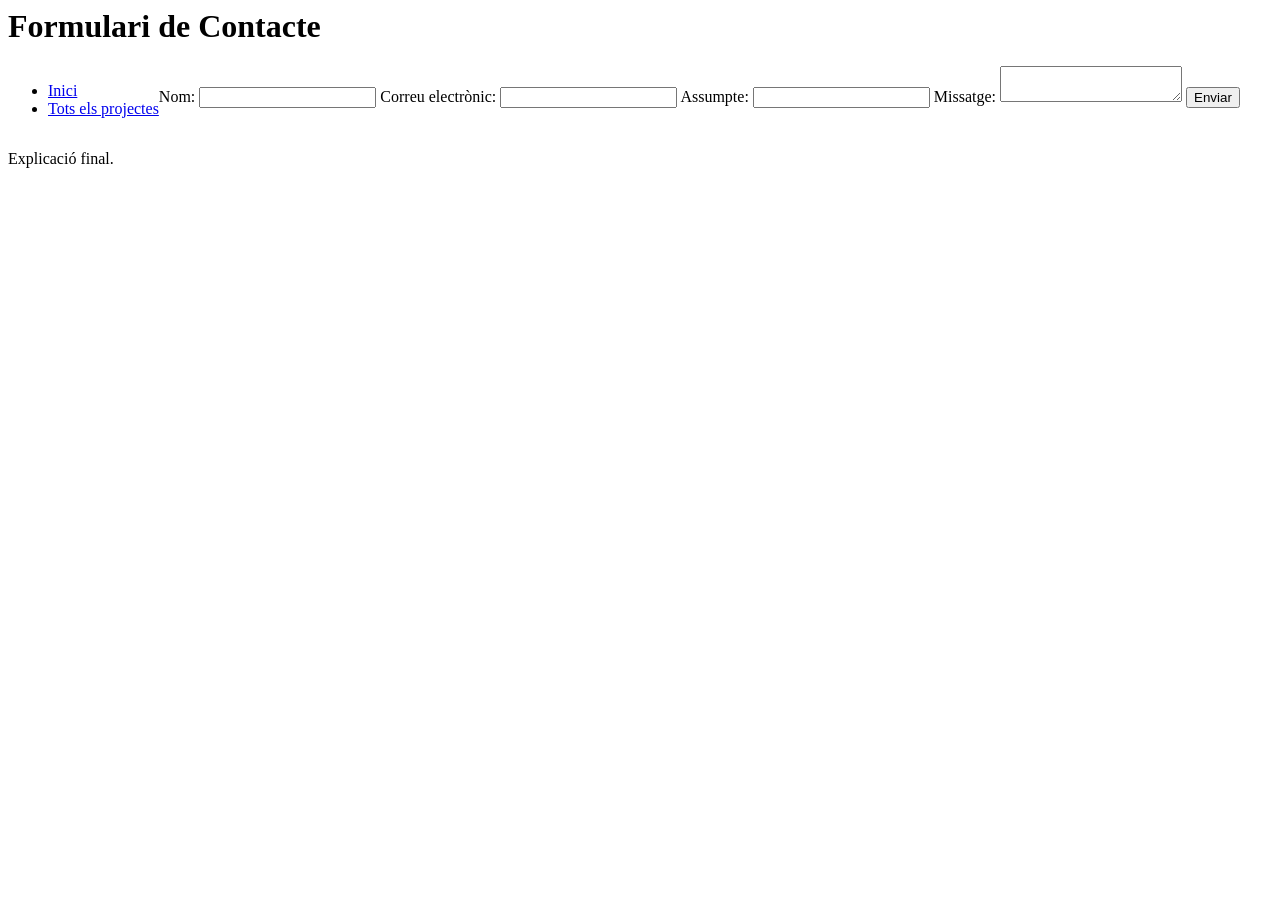
==== contact.html @ 8395a52c "Add contact.html for contact form" ====
<html lang="ca">
<head>
    <meta charset="UTF-8">
    <title>Contacte</title>
</head>

<body>

<header>
    <h1>Formulari de Contacte</h1>
</header>

<main style="display:flex;">

    <!-- Menú -->
    <nav>
        <ul>
            <li><a href="index.html">Inici</a></li>
            <li><a href="projects.html">Tots els projectes</a></li>
        </ul>
    </nav>

    <!-- Formulario -->
    <section>
        <form>

            <label>Nom:</label>
            <input type="text" required>

            <label>Correu electrònic:</label>
            <input type="email" required>

            <label>Assumpte:</label>
            <input type="text" required>

            <label>Missatge:</label>
            <textarea required></textarea>

            <button type="submit">Enviar</button>
        </form>
    </section>

</main>

<footer>
    <p>Explicació final.</p>
</footer>

</body>
</html>
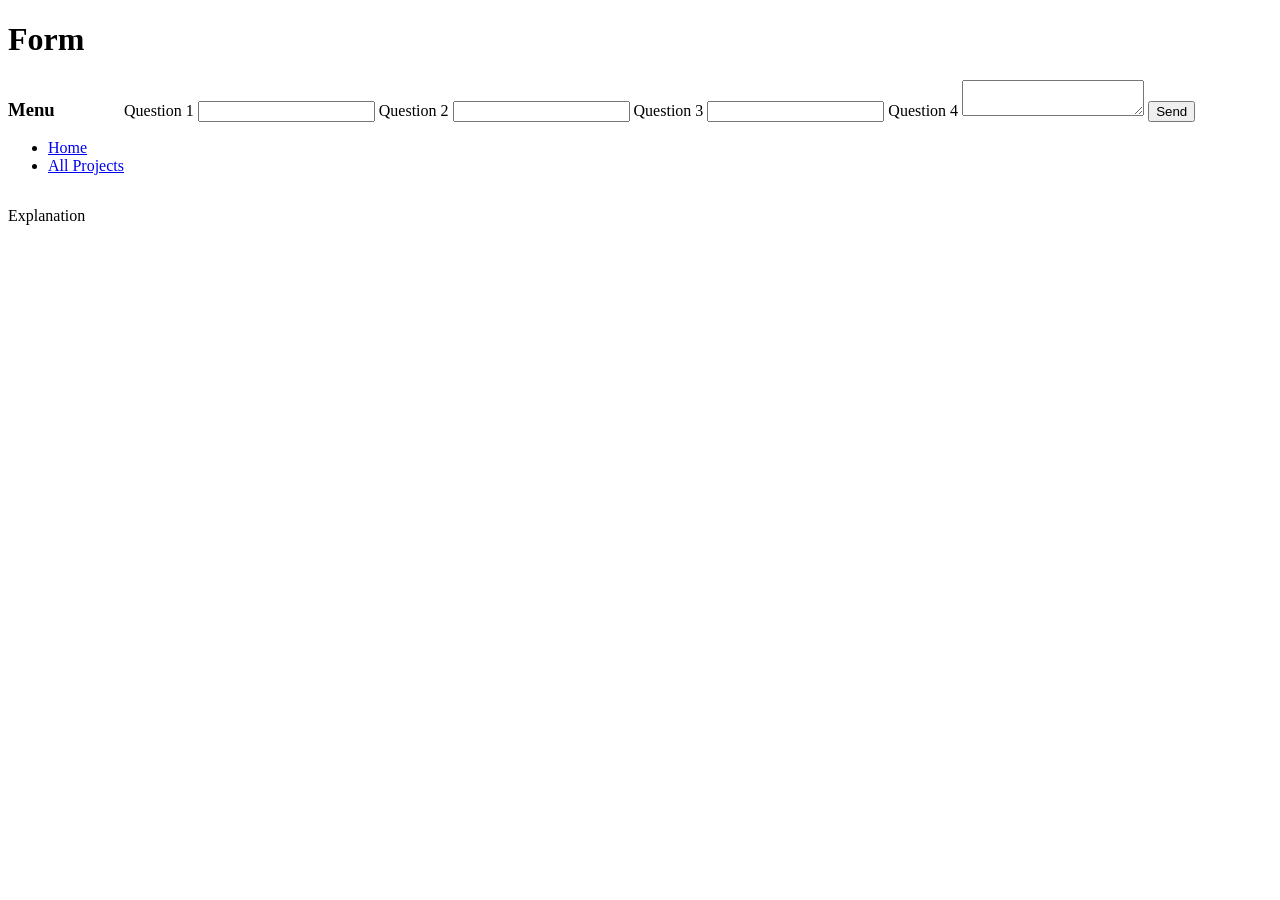
==== commit 51e478d0: "Update contact page for language and structure" ====
--- a/contact.html
+++ b/contact.html
@@ -1,49 +1,60 @@
-<html lang="ca">
+<!DOCTYPE html>
+<html lang="en">
 <head>
     <meta charset="UTF-8">
-    <title>Contacte</title>
+    <meta name="viewport" content="width=device-width, initial-scale=1.0">
+    <meta name="description" content="Contact form">
+    <title>Contact</title>
 </head>
 
 <body>
 
 <header>
-    <h1>Formulari de Contacte</h1>
+    <h1>Form</h1>
 </header>
 
-<main style="display:flex;">
+<main>
 
-    <!-- Menú -->
-    <nav>
-        <ul>
-            <li><a href="index.html">Inici</a></li>
-            <li><a href="projects.html">Tots els projectes</a></li>
-        </ul>
-    </nav>
+    <div style="display:flex;">
 
-    <!-- Formulario -->
-    <section>
-        <form>
+        <aside>
+            <h3>Menu</h3>
+            <nav>
+                <ul>
+                    <li><a href="index.html">Home</a></li>
+                    <li><a href="projects.html">All Projects</a></li>
+                </ul>
+            </nav>
+        </aside>
 
-            <label>Nom:</label>
-            <input type="text" required>
+        <!-- FORM AREA -->
+        <section>
 
-            <label>Correu electrònic:</label>
-            <input type="email" required>
+            <form>
 
-            <label>Assumpte:</label>
-            <input type="text" required>
+                <label>Question 1</label>
+                <input type="text" required>
 
-            <label>Missatge:</label>
-            <textarea required></textarea>
+                <label>Question 2</label>
+                <input type="text" required>
 
-            <button type="submit">Enviar</button>
-        </form>
-    </section>
+                <label>Question 3</label>
+                <input type="text" required>
+
+                <label>Question 4</label>
+                <textarea required></textarea>
+
+                <button type="submit">Send</button>
+            </form>
+
+        </section>
+
+    </div>
 
 </main>
 
 <footer>
-    <p>Explicació final.</p>
+    <p>Explanation</p>
 </footer>
 
 </body>
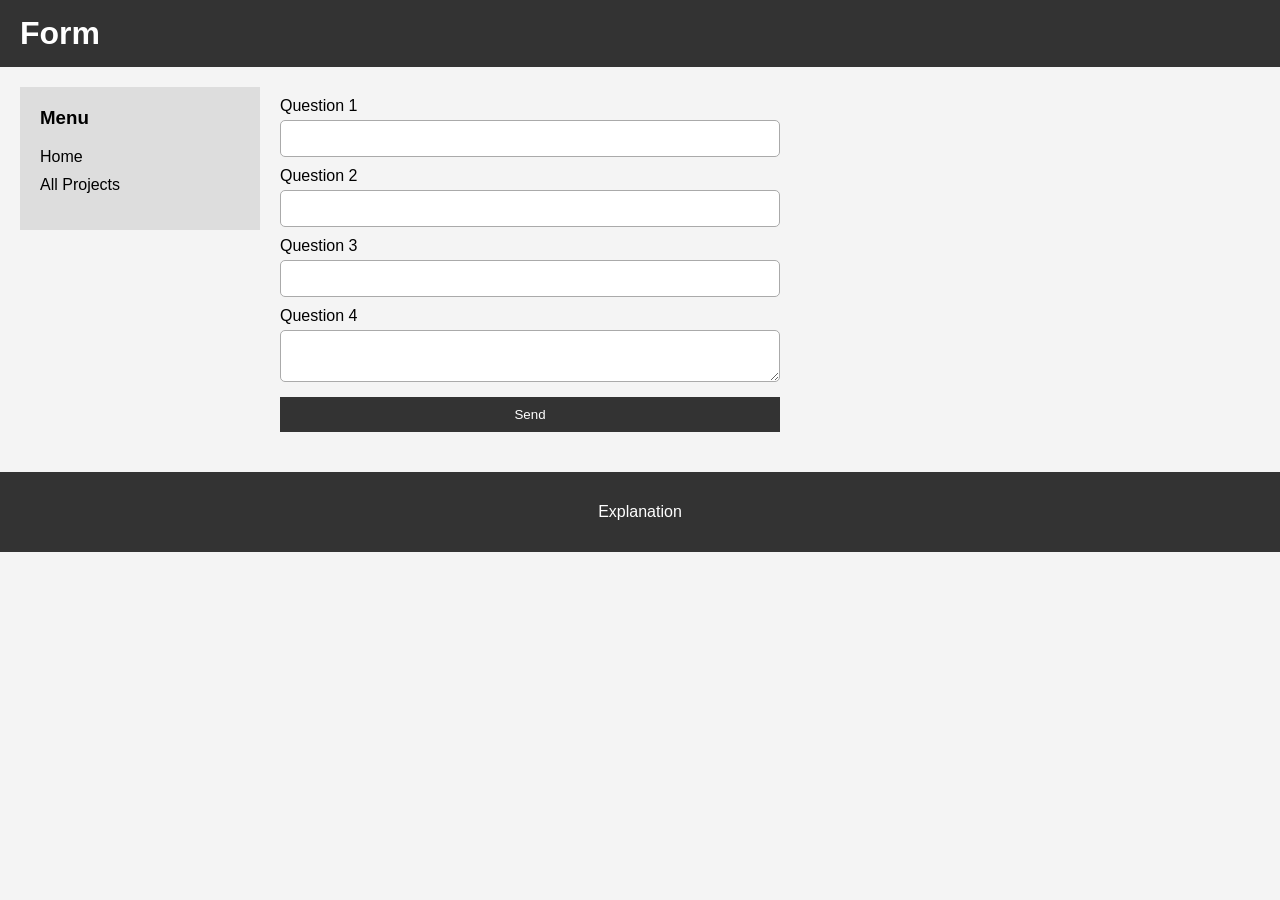
==== commit e9cc43ed: "Add link to stylesheet in contact.html" ====
--- a/contact.html
+++ b/contact.html
@@ -4,6 +4,7 @@
     <meta charset="UTF-8">
     <meta name="viewport" content="width=device-width, initial-scale=1.0">
     <meta name="description" content="Contact form">
+    <link rel="stylesheet" href="style.css">
     <title>Contact</title>
 </head>
 
--- a/style.css
+++ b/style.css
@@ -0,0 +1,168 @@
+/* ===========================
+   GENERAL PAGE STYLE
+=========================== */
+
+body {
+    margin: 0;
+    font-family: Arial, sans-serif;
+    background-color: #f4f4f4;
+}
+
+main {
+    padding: 20px;
+}
+
+/* ===========================
+   HEADER
+=========================== */
+
+header {
+    background-color: #333;
+    color: white;
+    padding: 15px 20px;
+    display: flex;
+    justify-content: space-between;
+    align-items: center;
+}
+
+header h1 {
+    margin: 0;
+}
+
+/* ===========================
+   FOOTER
+=========================== */
+
+footer {
+    background-color: #333;
+    color: white;
+    text-align: center;
+    padding: 15px;
+    margin-top: 20px;
+}
+
+/* ===========================
+   LEFT SIDEBAR MENU
+=========================== */
+
+aside {
+    width: 200px;
+    background-color: #ddd;
+    padding: 20px;
+    margin-right: 20px;
+    height: fit-content;
+}
+
+aside h3 {
+    margin-top: 0;
+}
+
+aside ul {
+    padding: 0;
+    list-style: none;
+}
+
+aside li {
+    margin-bottom: 10px;
+}
+
+aside a {
+    text-decoration: none;
+    color: black;
+}
+
+aside a:hover {
+    text-decoration: underline;
+}
+
+/* ===========================
+   MAIN CONTENT LAYOUT
+=========================== */
+
+main > div {
+    display: flex;
+}
+
+/* ===========================
+   ARTICLES & SECTIONS
+=========================== */
+
+section {
+    flex: 1;
+}
+
+article {
+    background-color: white;
+    padding: 15px;
+    margin-bottom: 20px;
+    border-radius: 5px;
+}
+
+/* ===========================
+   HOME PAGE — FEATURED PROJECTS
+=========================== */
+
+section article img {
+    width: 100%;
+    background-color: #bbb;
+    height: 150px;
+    display: block;
+    margin-bottom: 10px;
+}
+
+/* ===========================
+   PROJECT PAGES — IMAGE GRID
+=========================== */
+
+section div img {
+    width: calc(50% - 10px);
+    background-color: #bbb;
+    height: 150px;
+    margin: 5px;
+}
+
+/* ===========================
+   PROJECT LIST PAGE
+=========================== */
+
+section article img {
+    width: 100%;
+    height: 120px;
+    background-color: #bbb;
+    display: block;
+}
+
+/* ===========================
+   CONTACT FORM
+=========================== */
+
+form {
+    display: flex;
+    flex-direction: column;
+    width: 100%;
+    max-width: 500px;
+}
+
+form label {
+    margin: 10px 0 5px;
+}
+
+form input,
+form textarea {
+    padding: 10px;
+    border-radius: 5px;
+    border: 1px solid #aaa;
+}
+
+form button {
+    margin-top: 15px;
+    padding: 10px;
+    border: none;
+    background-color: #333;
+    color: white;
+    cursor: pointer;
+}
+
+form button:hover {
+    background-color: #555;
+}
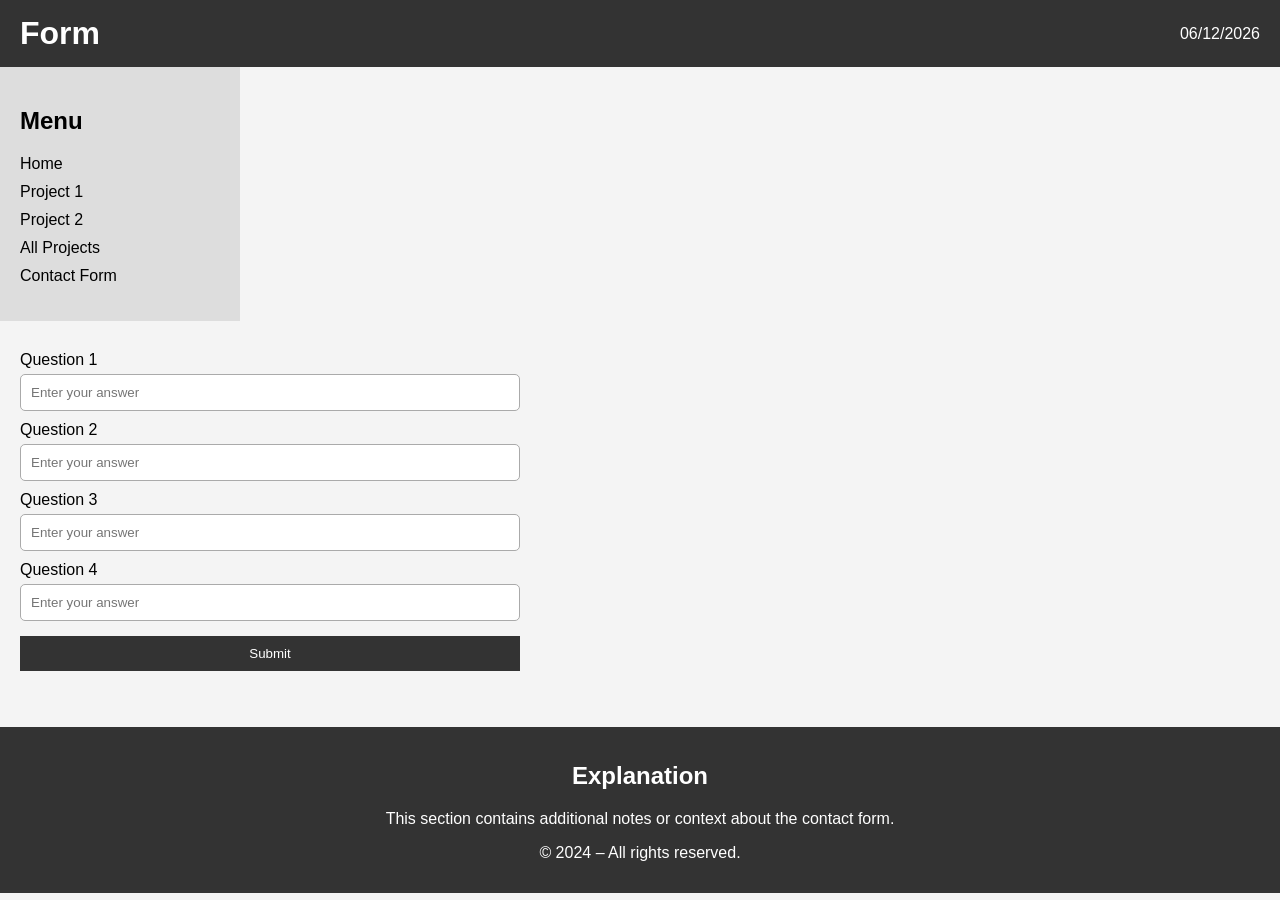
==== commit 0c66f66e: "Refactor contact.html for improved structure and content" ====
--- a/contact.html
+++ b/contact.html
@@ -1,62 +1,77 @@
-<!DOCTYPE html>
 <html lang="en">
 <head>
-    <meta charset="UTF-8">
-    <meta name="viewport" content="width=device-width, initial-scale=1.0">
-    <meta name="description" content="Contact form">
-    <link rel="stylesheet" href="style.css">
-    <title>Contact</title>
+   <meta charset="UTF-8">
+   <meta name="viewport" content="width=device-width, initial-scale=1.0">
+   <meta name="description" content="Contact Form Page">
+   <link rel="stylesheet" href="style.css">
+   <title>Contact Form - TA05</title>
 </head>
 
 <body>
 
-<header>
-    <h1>Form</h1>
-</header>
+   <!-- Header -->
+   <header class="header">
+      <h1>Form</h1>
+      <div class="date" id="current-date"></div>
+   </header>
 
-<main>
+   <!-- Main layout container -->
+   <div class="container">
 
-    <div style="display:flex;">
+      <!-- Sidebar Menu -->
+      <aside class="sidebar">
+         <h2>Menu</h2>
+         <nav>
+            <ul>
+               <li><a href="index.html">Home</a></li>
+               <li><a href="project1.html">Project 1</a></li>
+               <li><a href="project2.html">Project 2</a></li>
+               <li><a href="projects.html">All Projects</a></li>
+               <li><a href="contact.html">Contact Form</a></li>
+            </ul>
+         </nav>
+      </aside>
 
-        <aside>
-            <h3>Menu</h3>
-            <nav>
-                <ul>
-                    <li><a href="index.html">Home</a></li>
-                    <li><a href="projects.html">All Projects</a></li>
-                </ul>
-            </nav>
-        </aside>
+      <!-- Main content area -->
+      <main class="form-main-content">
 
-        <!-- FORM AREA -->
-        <section>
+         <form class="contact-form">
 
-            <form>
+            <label>Question 1</label>
+            <input type="text" placeholder="Enter your answer">
 
-                <label>Question 1</label>
-                <input type="text" required>
+            <label>Question 2</label>
+            <input type="text" placeholder="Enter your answer">
 
-                <label>Question 2</label>
-                <input type="text" required>
+            <label>Question 3</label>
+            <input type="text" placeholder="Enter your answer">
 
-                <label>Question 3</label>
-                <input type="text" required>
+            <label>Question 4</label>
+            <input type="text" placeholder="Enter your answer">
 
-                <label>Question 4</label>
-                <textarea required></textarea>
+            <button type="submit">Submit</button>
 
-                <button type="submit">Send</button>
-            </form>
+         </form>
 
-        </section>
+      </main>
+   </div>
 
-    </div>
-
-</main>
-
-<footer>
-    <p>Explanation</p>
-</footer>
+   <!-- Footer WITH explanation inside -->
+   <footer class="footer">
+      <h2>Explanation</h2>
+      <p>
+         This section contains additional notes or context about the contact form.
+      </p>
+      <p>© 2024 – All rights reserved.</p>
+   </footer>
+<script>
+  const dateElement = document.getElementById("current-date");
+  const today = new Date();
+  const day = String(today.getDate()).padStart(2, '0');
+  const month = String(today.getMonth() + 1).padStart(2, '0');
+  const year = today.getFullYear();
+  dateElement.textContent = `${day}/${month}/${year}`;
+</script>
 
 </body>
 </html>
--- a/style.css
+++ b/style.css
@@ -10,6 +10,10 @@
 
 main {
     padding: 20px;
+}
+
+main .layout {
+    display: flex;
 }
 
 /* ===========================
@@ -76,14 +80,6 @@
 }
 
 /* ===========================
-   MAIN CONTENT LAYOUT
-=========================== */
-
-main > div {
-    display: flex;
-}
-
-/* ===========================
    ARTICLES & SECTIONS
 =========================== */
 
@@ -99,10 +95,10 @@
 }
 
 /* ===========================
-   HOME PAGE — FEATURED PROJECTS
+   HOME PAGE IMAGES
 =========================== */
 
-section article img {
+.featured img {
     width: 100%;
     background-color: #bbb;
     height: 150px;
@@ -111,25 +107,35 @@
 }
 
 /* ===========================
-   PROJECT PAGES — IMAGE GRID
+   PROJECT GRID
 =========================== */
 
-section div img {
-    width: calc(50% - 10px);
-    background-color: #bbb;
-    height: 150px;
-    margin: 5px;
+.project-grid {
+    display: grid;
+    grid-template-columns: 1fr 1fr;
+    gap: 20px;
+    margin-top: 20px;
 }
 
-/* ===========================
-   PROJECT LIST PAGE
-=========================== */
+.project-item {
+    background-color: white;
+    padding: 10px;
+    border-radius: 5px;
+    text-align: center;
+}
 
-section article img {
+.project-item img {
     width: 100%;
-    height: 120px;
+    height: 150px;
     background-color: #bbb;
+    border-radius: 5px;
     display: block;
+    margin-bottom: 10px;
+}
+
+.project-item h3 {
+    margin: 0;
+    font-size: 1.1rem;
 }
 
 /* ===========================
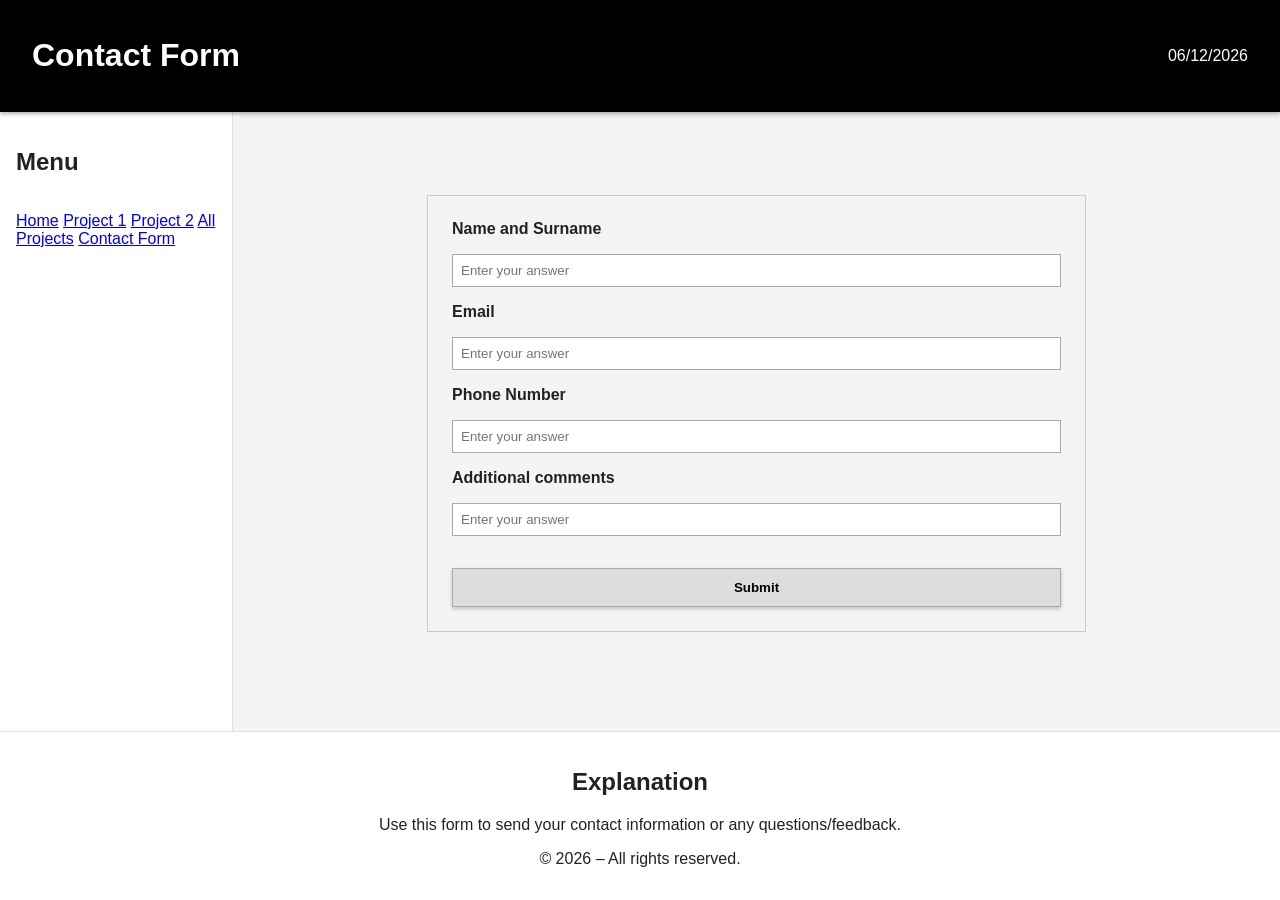
==== commit dc36ec23: "Update contact form labels and footer text" ====
--- a/contact.html
+++ b/contact.html
@@ -11,7 +11,7 @@
 
    <!-- Header -->
    <header class="header">
-      <h1>Form</h1>
+      <h1>Contact Form</h1>
       <div class="date" id="current-date"></div>
    </header>
 
@@ -21,14 +21,12 @@
       <!-- Sidebar Menu -->
       <aside class="sidebar">
          <h2>Menu</h2>
-         <nav>
-            <ul>
-               <li><a href="index.html">Home</a></li>
-               <li><a href="project1.html">Project 1</a></li>
-               <li><a href="project2.html">Project 2</a></li>
-               <li><a href="projects.html">All Projects</a></li>
-               <li><a href="contact.html">Contact Form</a></li>
-            </ul>
+         <nav class="menu-buttons">
+            <a href="index.html" class="menu-btn">Home</a>
+            <a href="project1.html" class="menu-btn">Project 1</a>
+            <a href="project2.html" class="menu-btn">Project 2</a>
+            <a href="projects.html" class="menu-btn">All Projects</a>
+            <a href="contact.html" class="menu-btn">Contact Form</a>
          </nav>
       </aside>
 
@@ -37,16 +35,16 @@
 
          <form class="contact-form">
 
-            <label>Question 1</label>
+            <label>Name and Surname</label>
             <input type="text" placeholder="Enter your answer">
 
-            <label>Question 2</label>
+            <label>Email</label>
             <input type="text" placeholder="Enter your answer">
 
-            <label>Question 3</label>
+            <label>Phone Number</label>
             <input type="text" placeholder="Enter your answer">
 
-            <label>Question 4</label>
+            <label>Additional comments</label>
             <input type="text" placeholder="Enter your answer">
 
             <button type="submit">Submit</button>
@@ -60,10 +58,11 @@
    <footer class="footer">
       <h2>Explanation</h2>
       <p>
-         This section contains additional notes or context about the contact form.
+         Use this form to send your contact information or any questions/feedback.
       </p>
-      <p>© 2024 – All rights reserved.</p>
+      <p>© 2026 – All rights reserved.</p>
    </footer>
+
 <script>
   const dateElement = document.getElementById("current-date");
   const today = new Date();
--- a/style.css
+++ b/style.css
@@ -1,174 +1,542 @@
+.menu-toggle {
+   display: none;
+}
+
+body {
+   margin: 0;
+   font-family: Arial, sans-serif;
+   display: flex;
+   flex-direction: column;
+   height: 100vh;
+}
+
+/* Header */
+.header {
+   background-color: #000000;           /* black header */
+   color: #ffffff;                      /* white text */
+   padding: 1rem 2rem;
+   display: flex;
+   justify-content: space-between;
+   align-items: center;
+   box-shadow: 0 2px 4px rgba(0,0,0,0.3);
+   transition: box-shadow 0.25s ease,
+               background-color 0.25s ease;
+}
+.header:hover {
+   background-color: #111111;                 /* slightly lighter black */
+   box-shadow: 0 0 18px rgba(255,255,255,0.18);  /* subtle glow */
+}
+.header h1,
+.header .date {
+   color: #ffffff;
+}
+
+
+/* FULL-WIDTH General Info block */
+.general-info {
+   background-color: #ddd;
+   padding: 1rem;
+   border-bottom: 1px solid #bbb;
+}
+
+/* Main container (sidebar + content) */
+.container {
+   display: flex;
+   flex: 1;
+}
+
+/* Sidebar */
+.sidebar {
+   width: 200px;
+   background-color: #f4f4f4;
+   padding: 1rem;
+   display: flex;
+   flex-direction: column;
+   justify-content: flex-start; /* FIXED: menu list stays at the top */
+   gap: 1rem; /* optional: adds nice spacing */
+}
+.sidebar nav ul {
+   padding-left: 1rem;
+   margin-top: 0.5rem;
+}
+
+/* Main content */
+.main-content {
+   flex: 1;
+   padding: 1rem;
+   display: flex;
+   flex-direction: column;
+}
+
+/* Featured projects in two columns */
+.featured-projects {
+   display: flex;
+   gap: 2rem;
+   margin-bottom: 1rem;
+   flex: 1;              /* NEW: makes the section fill vertical space */
+   align-items: stretch; /* NEW: ensures both squares stretch evenly */
+}
+
+/* Project square */
+.project {
+   flex: 1;
+   border: 1px solid #ccc;
+   padding: 1rem;
+   display: flex;
+   flex-direction: column;
+   min-height: 95%;     /* NEW: fills the available height */
+}
+
+/* Title inside the square */
+.project-title {
+   margin: 0 0 1rem 0;
+   font-size: 1.3rem;
+   font-weight: bold;
+   border-bottom: 1px solid #bbb;
+   padding-bottom: 0.5rem;
+}
+
+/* Content inside the square: description left, image right */
+.project-content {
+   display: flex;
+   flex: 1;
+   gap: 1rem;
+}
+
+/* Left side: description */
+.project-description {
+   flex: 1;
+   display: flex;
+   flex-direction: column;
+   justify-content: space-between;
+}
+
+/* Right side: image */
+.project-image {
+   width: 50%;
+   display: flex;
+   justify-content: center;
+   align-items: center;
+}
+
+.project-image img {
+   width: 100%;
+   height: auto;
+   border: 1px solid #aaa;
+}
+
+/* Footer */
+.footer {
+   background-color: #eee;
+   padding: 1rem;
+   text-align: center;
+}
+body {
+   font-family: 'Poppins', sans-serif;
+}
+
+
+
+
+
+
+
+
+
+/* ========== PROJECT 1 PAGE UPDATED ========== */
+
+.project-main-content {
+   flex: 1;
+   padding: 1rem;
+   display: flex;
+   flex-direction: column;
+}
+
+/* Top section: contents left + images right */
+.project-top {
+   display: flex;
+   gap: 2rem;
+   min-height: 400px; /* ✅ makes the whole section taller */
+   height: 100%;
+}
+
+/* Left: contents block (shrunk horizontally, expanded vertically) */
+.project-contents {
+   flex: 0.7;
+   border: 1px solid #ccc;
+   padding: 1rem;
+   display: flex;
+   flex-direction: column;
+   height: 95%; /* ✅ fills vertical space */
+}
+
+/* Right: images grid (expanded horizontally and vertically) */
+.project-images-grid {
+   flex: 1.3;
+   display: grid;
+   grid-template-columns: 1fr 1fr;
+   grid-template-rows: 1fr 1fr;
+   gap: 1rem;
+   height: 100%; /* ✅ fills vertical space */
+}
+
+.project-image-box {
+   border: 1px solid #ccc;
+   display: flex;
+   align-items: center;
+   justify-content: center;
+   padding: 0.5rem;
+   height: 95%; /* ✅ each cell fills its grid area */
+}
+
+.project-image-box img {
+   width: 100%;
+   height: 100%; /* ✅ image fills the box */
+   object-fit: cover; /* keeps proportions while filling */
+   border: 1px solid #aaa;
+}
+
+
+
+
+
+
+/* ========== PAGE 4: ALL PROJECTS ========== */
+
+.projects-main-content {
+   flex: 1;
+   padding: 1rem;
+   display: flex;
+   flex-direction: column;
+}
+
+/* Grid of project cards */
+.projects-grid {
+   display: grid;
+   grid-template-columns: 1fr 1fr;
+   grid-template-rows: 1fr 1fr;
+   gap: 2rem;
+   flex: 1;
+}
+
+.project-card {
+   border: 1px solid #ccc;
+   padding: 1rem;
+   display: flex;
+   flex-direction: column;
+   gap: 0.75rem;      /* space between title, image, link */
+   min-height: 220px;
+}
+
+
+.project-card h3 {
+   margin: 0 0 1rem 0;
+   font-size: 1.2rem;
+   border-bottom: 1px solid #bbb;
+   padding-bottom: 0.5rem;
+}
+
+.project-card img {
+   width: 100%;
+   height: 150px;
+   object-fit: cover;
+   border: 1px solid #aaa;
+   margin-bottom: 1rem;
+}
+
+.project-card a {
+   margin-top: auto;
+   font-weight: bold;
+}
+
+
+
+
+
+
+
+
+
+/* ========== PAGE 5: CONTACT FORM ========== */
+
+.form-main-content {
+   flex: 1;
+   padding: 1rem;
+   display: flex;
+   flex-direction: column;
+   justify-content: center;   /* centers vertically */
+   align-items: center;       /* centers horizontally */
+}
+
+.contact-form {
+   display: flex;
+   flex-direction: column;
+   gap: 1rem;
+   border: 1px solid #ccc;
+   padding: 1.5rem;
+   width: 60%;
+   min-width: 300px;
+}
+
+.contact-form label {
+   font-weight: bold;
+}
+
+.contact-form input {
+   padding: 0.5rem;
+   border: 1px solid #aaa;
+}
+
+.contact-form button {
+   margin-top: 1rem;
+   padding: 0.7rem;
+   background-color: #ddd;
+   border: 1px solid #aaa;
+   cursor: pointer;
+   font-weight: bold;
+   transition: transform 0.1s ease, box-shadow 0.1s ease;
+   box-shadow: 0 2px 4px rgba(0,0,0,0.2);
+}
+
+/* Push-down effect on click */
+.contact-form button:active {
+   transform: translateY(2px);
+   box-shadow: 0 1px 2px rgba(0,0,0,0.2);
+}
+
+
+
+
+
+
+/*COLOR SAMPLER FOR TESTING PURPOSES - TO BE REMOVED LATER*/
+
+/* Rounded corners ONLY on the main project squares */
+/* Rounded corners ONLY on the outer project squares */
+.featured-projects .project {
+   border-radius: 10px;
+   overflow: hidden; /* keeps inner content square */
+   box-shadow: 0 2px 6px rgba(0,0,0,0.08);
+   transition: transform 0.2s ease, box-shadow 0.2s ease;
+}
+
+.featured-projects .project:hover {
+   transform: translateY(-4px);
+   box-shadow: 0 6px 14px rgba(0,0,0,0.15);
+}
+
+/* Title: simple text + underline, no box, no background */
+.featured-projects .project-title {
+   background: none;        /* remove background */
+   border: none;            /* remove border */
+   padding: 0;              /* remove padding */
+   margin-bottom: 0.8rem;
+   font-size: 1.2rem;
+   font-weight: 600;
+   border-bottom: 2px solid #e0e0e0; /* clean underline */
+   border-radius: 0;        /* keep corners square */
+}
+
+
+/* ===== Modern Color + Typography Upgrade ===== */
+
+body {
+   background-color: #f4f4f4;
+   color: #222;
+}
+
+/* Project squares (outer card only) */
+.featured-projects .project {
+   background-color: #ffffff;
+   border-radius: 10px;
+   border: 1px solid #e0e0e0;
+   padding: 1.2rem;
+   box-shadow: 0 2px 6px rgba(0,0,0,0.08);
+   transition: transform 0.2s ease, box-shadow 0.2s ease;
+}
+
+/* Hover effect stays clean and modern */
+.featured-projects .project:hover {
+   transform: translateY(-4px);
+   box-shadow: 0 6px 14px rgba(0,0,0,0.15);
+}
+
+/* Title: simple underline, no box */
+.featured-projects .project-title {
+   font-size: 1.2rem;
+   font-weight: 600;
+   margin-bottom: 0.8rem;
+   padding-bottom: 0.3rem;
+   border-bottom: 2px solid #e0e0e0;
+   color: #3a6ea5; /* accent color */
+}
+
+/* General info block */
+.general-info {
+   background-color: #ffffff;
+   border: 1px solid #e0e0e0;
+   border-radius: 10px;
+   padding: 1.5rem;
+   box-shadow: 0 2px 6px rgba(0,0,0,0.08);
+}
+
+/* Sidebar */
+.sidebar {
+   background-color: #ffffff;
+   border-right: 1px solid #e0e0e0;
+}
+
+.sidebar a:hover {
+   background-color: #e8f0fa; /* soft blue tint */
+}
+
+/* Footer */
+.footer {
+   background-color: #ffffff;
+   border-top: 1px solid #e0e0e0;
+}
+
+/* Header base style */
+/* Header base */
+.header {
+   background-color: #000;
+   color: #fff;
+   padding: 1rem 2rem;
+   display: flex;
+   justify-content: space-between;
+   align-items: center;
+   position: relative;
+   overflow: hidden;
+}
+
+/* Glow strip */
+/* Header base */
+.header {
+   background-color: #000;
+   color: #fff;
+   padding: 1rem 2rem;
+   display: flex;
+   justify-content: space-between;
+   align-items: center;
+   position: relative;
+   overflow: hidden;
+}
+
+/* Glow strip */
+/* Header base */
+.header {
+   background-color: #000;
+   color: #fff;
+   padding: 1rem 2rem;
+   display: flex;
+   justify-content: space-between;
+   align-items: center;
+   position: relative;
+   overflow: hidden;
+}
+
+/* Glow strip */
+.header::after {
+   content: "";
+   position: absolute;
+   top: 0;
+   left: -150%;
+   width: 80%;
+   height: 100%;
+   background: linear-gradient(
+      90deg,
+      rgba(255,255,255,0) 0%,
+      rgba(255,255,255,0.25) 50%,
+      rgba(255,255,255,0) 100%
+   );
+   pointer-events: none;
+   opacity: 0;
+}
+
+/* First slow sweep */
+@keyframes sweepSlow {
+   0%   { left: -150%; }
+   100% { left: 150%; }
+}
+
+/* Faster looping sweeps */
+@keyframes sweepFast {
+   0%   { left: -150%; }
+   100% { left: 150%; }
+}
+
+/* Hover behavior */
+.header:hover::after {
+   opacity: 1;
+   animation:
+      sweepSlow 2s linear 1,   /* first slow sweep */
+      sweepFast 2.2s linear 1 1.5s, /* then faster sweeps */
+      sweepFast 2.2s linear infinite 1.5s; /* infinite fast loop */
+}
+
+
+
+
+
+
 /* ===========================
-   GENERAL PAGE STYLE
-=========================== */
-
-body {
-    margin: 0;
-    font-family: Arial, sans-serif;
-    background-color: #f4f4f4;
-}
-
-main {
-    padding: 20px;
-}
-
-main .layout {
-    display: flex;
-}
-
-/* ===========================
-   HEADER
-=========================== */
-
-header {
-    background-color: #333;
-    color: white;
-    padding: 15px 20px;
-    display: flex;
-    justify-content: space-between;
-    align-items: center;
-}
-
-header h1 {
-    margin: 0;
-}
-
-/* ===========================
-   FOOTER
-=========================== */
-
-footer {
-    background-color: #333;
-    color: white;
-    text-align: center;
-    padding: 15px;
-    margin-top: 20px;
-}
-
-/* ===========================
-   LEFT SIDEBAR MENU
-=========================== */
-
-aside {
-    width: 200px;
-    background-color: #ddd;
-    padding: 20px;
-    margin-right: 20px;
-    height: fit-content;
-}
-
-aside h3 {
-    margin-top: 0;
-}
-
-aside ul {
-    padding: 0;
-    list-style: none;
-}
-
-aside li {
-    margin-bottom: 10px;
-}
-
-aside a {
-    text-decoration: none;
-    color: black;
-}
-
-aside a:hover {
-    text-decoration: underline;
-}
-
-/* ===========================
-   ARTICLES & SECTIONS
-=========================== */
-
-section {
-    flex: 1;
-}
-
-article {
-    background-color: white;
-    padding: 15px;
-    margin-bottom: 20px;
-    border-radius: 5px;
-}
-
-/* ===========================
-   HOME PAGE IMAGES
-=========================== */
-
-.featured img {
-    width: 100%;
-    background-color: #bbb;
-    height: 150px;
-    display: block;
-    margin-bottom: 10px;
-}
-
-/* ===========================
-   PROJECT GRID
-=========================== */
-
-.project-grid {
-    display: grid;
-    grid-template-columns: 1fr 1fr;
-    gap: 20px;
-    margin-top: 20px;
-}
-
-.project-item {
-    background-color: white;
-    padding: 10px;
-    border-radius: 5px;
-    text-align: center;
-}
-
-.project-item img {
-    width: 100%;
-    height: 150px;
-    background-color: #bbb;
-    border-radius: 5px;
-    display: block;
-    margin-bottom: 10px;
-}
-
-.project-item h3 {
-    margin: 0;
-    font-size: 1.1rem;
-}
-
-/* ===========================
-   CONTACT FORM
-=========================== */
-
-form {
-    display: flex;
-    flex-direction: column;
-    width: 100%;
-    max-width: 500px;
-}
-
-form label {
-    margin: 10px 0 5px;
-}
-
-form input,
-form textarea {
-    padding: 10px;
-    border-radius: 5px;
-    border: 1px solid #aaa;
-}
-
-form button {
-    margin-top: 15px;
-    padding: 10px;
-    border: none;
-    background-color: #333;
-    color: white;
-    cursor: pointer;
-}
-
-form button:hover {
-    background-color: #555;
-}
+   MOBILE LAYOUT (max 768px)
+   =========================== */
+@media (max-width: 768px) {
+
+   /* 1. Header stays normal, just add menu button */
+   .menu-toggle {
+      display: inline-block;
+      background: none;
+      border: 1px solid #fff;
+      color: #fff;
+      padding: 0.3rem 0.6rem;
+      border-radius: 4px;
+      cursor: pointer;
+      font-size: 1.2rem;
+   }
+
+   /* 2. Sidebar becomes hidden off-screen */
+   .sidebar {
+      position: fixed;
+      top: 0;
+      left: -220px; /* hidden */
+      width: 200px;
+      height: 100vh;
+      background-color: #ffffff;
+      border-right: 1px solid #e0e0e0;
+      padding: 1rem;
+      display: flex;
+      flex-direction: column;
+      gap: 1rem;
+      transition: left 0.3s ease;
+      z-index: 1000;
+   }
+
+   /* Sidebar visible when toggled */
+   .sidebar.open {
+      left: 0;
+   }
+
+   /* 3. Container stacks vertically */
+   .container {
+      flex-direction: column;
+   }
+
+   /* 4. Featured projects become 1 column */
+   .featured-projects {
+      flex-direction: column;
+   }
+
+   /* 5. All projects page becomes 1 column */
+   .projects-grid {
+      grid-template-columns: 1fr;
+   }
+
+   /* 6. Contact form fits screen */
+   .contact-form {
+      width: 100%;
+      min-width: 0;
+   }
+}
+
